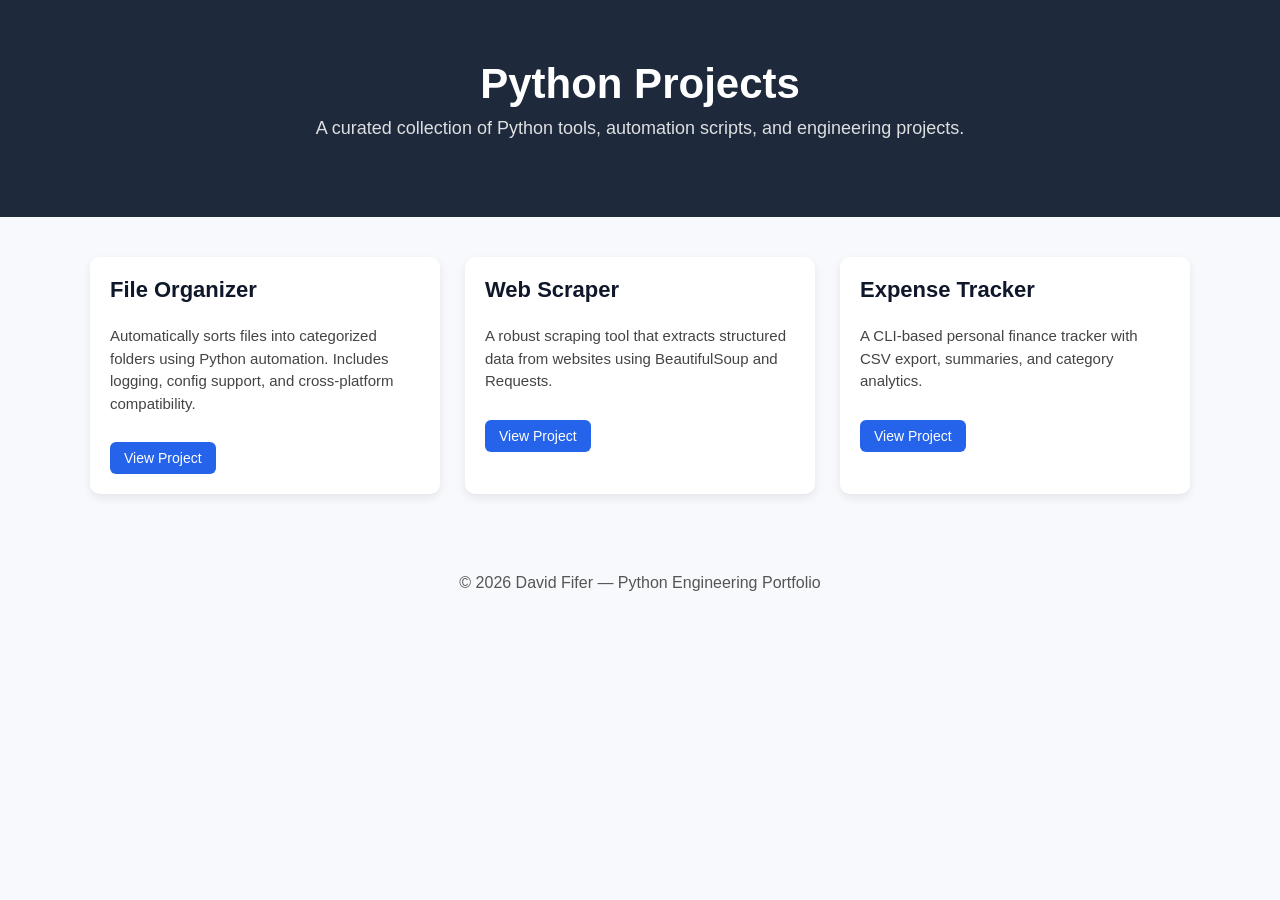
==== projects/python/index.html @ f4e46645 "Add initial HTML structure for Python projects page" ====
<!DOCTYPE html>
<html lang="en">
<head>
    <meta charset="UTF-8" />
    <meta name="viewport" content="width=device-width, initial-scale=1.0" />
    <title>Python Projects | David Fifer</title>

    <style>
        body {
            margin: 0;
            font-family: Arial, Helvetica, sans-serif;
            background: #f7f9fc;
            color: #222;
        }

        header {
            text-align: center;
            padding: 60px 20px;
            background: #1e293b;
            color: white;
        }

        header h1 {
            margin: 0;
            font-size: 42px;
        }

        header p {
            margin-top: 10px;
            font-size: 18px;
            opacity: 0.85;
        }

        .projects-container {
            max-width: 1100px;
            margin: 40px auto;
            padding: 0 20px;
            display: grid;
            grid-template-columns: repeat(auto-fit, minmax(280px, 1fr));
            gap: 25px;
        }

        .project-card {
            background: white;
            border-radius: 10px;
            padding: 20px;
            box-shadow: 0 4px 10px rgba(0,0,0,0.08);
            transition: transform 0.2s ease;
        }

        .project-card:hover {
            transform: translateY(-5px);
        }

        .project-card h3 {
            margin-top: 0;
            font-size: 22px;
            color: #0f172a;
        }

        .project-card p {
            font-size: 15px;
            line-height: 1.5;
            color: #444;
        }

        .project-card a {
            display: inline-block;
            margin-top: 12px;
            padding: 8px 14px;
            background: #2563eb;
            color: white;
            text-decoration: none;
            border-radius: 6px;
            font-size: 14px;
        }

        footer {
            text-align: center;
            padding: 40px 0;
            margin-top: 40px;
            color: #555;
        }
    </style>
</head>

<body>

<header>
    <h1>Python Projects</h1>
    <p>A curated collection of Python tools, automation scripts, and engineering projects.</p>
</header>

<section class="projects-container">

    <!-- Example Project Card -->
    <div class="project-card">
        <h3>File Organizer</h3>
        <p>Automatically sorts files into categorized folders using Python automation. Includes logging, config support, and cross‑platform compatibility.</p>
        <a href="file-organizer/index.html">View Project</a>
    </div>

    <div class="project-card">
        <h3>Web Scraper</h3>
        <p>A robust scraping tool that extracts structured data from websites using BeautifulSoup and Requests.</p>
        <a href="web-scraper/index.html">View Project</a>
    </div>

    <div class="project-card">
        <h3>Expense Tracker</h3>
        <p>A CLI‑based personal finance tracker with CSV export, summaries, and category analytics.</p>
        <a href="expense-tracker/index.html">View Project</a>
    </div>

    <!-- Add more project cards as needed -->

</section>

<footer>
    © 2026 David Fifer — Python Engineering Portfolio
</footer>

</body>
</html>
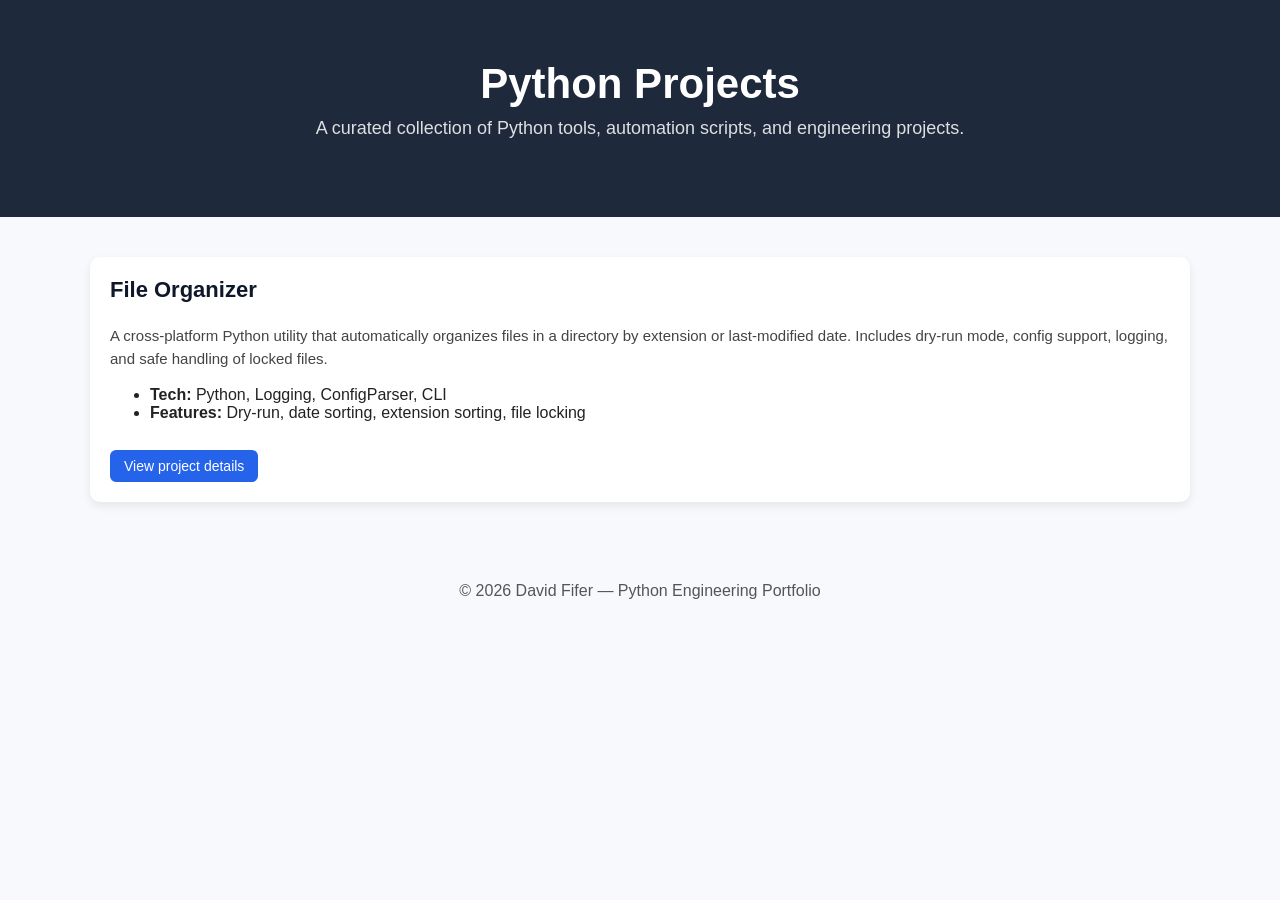
==== commit d5379a2d: "Revise 'File Organizer' project card description Updated the project card for 'File Organizer' with " ====
--- a/projects/python/index.html
+++ b/projects/python/index.html
@@ -93,23 +93,21 @@
 
 <section class="projects-container">
 
-    <!-- Example Project Card -->
     <div class="project-card">
-        <h3>File Organizer</h3>
-        <p>Automatically sorts files into categorized folders using Python automation. Includes logging, config support, and cross‑platform compatibility.</p>
-        <a href="file-organizer/index.html">View Project</a>
-    </div>
-
-    <div class="project-card">
-        <h3>Web Scraper</h3>
-        <p>A robust scraping tool that extracts structured data from websites using BeautifulSoup and Requests.</p>
-        <a href="web-scraper/index.html">View Project</a>
-    </div>
-
-    <div class="project-card">
-        <h3>Expense Tracker</h3>
-        <p>A CLI‑based personal finance tracker with CSV export, summaries, and category analytics.</p>
-        <a href="expense-tracker/index.html">View Project</a>
+      <h3>File Organizer</h3>
+      <p>
+        A cross‑platform Python utility that automatically organizes files in a directory
+        by extension or last‑modified date. Includes dry‑run mode, config support, logging,
+        and safe handling of locked files.
+      </p>
+      <ul>
+        <li><strong>Tech:</strong> Python, Logging, ConfigParser, CLI</li>
+        <li><strong>Features:</strong> Dry‑run, date sorting, extension sorting, file locking</li>
+      </ul>
+    
+      <a href="projects/file-organizer.html" class="btn">
+        View project details
+      </a>
     </div>
 
     <!-- Add more project cards as needed -->
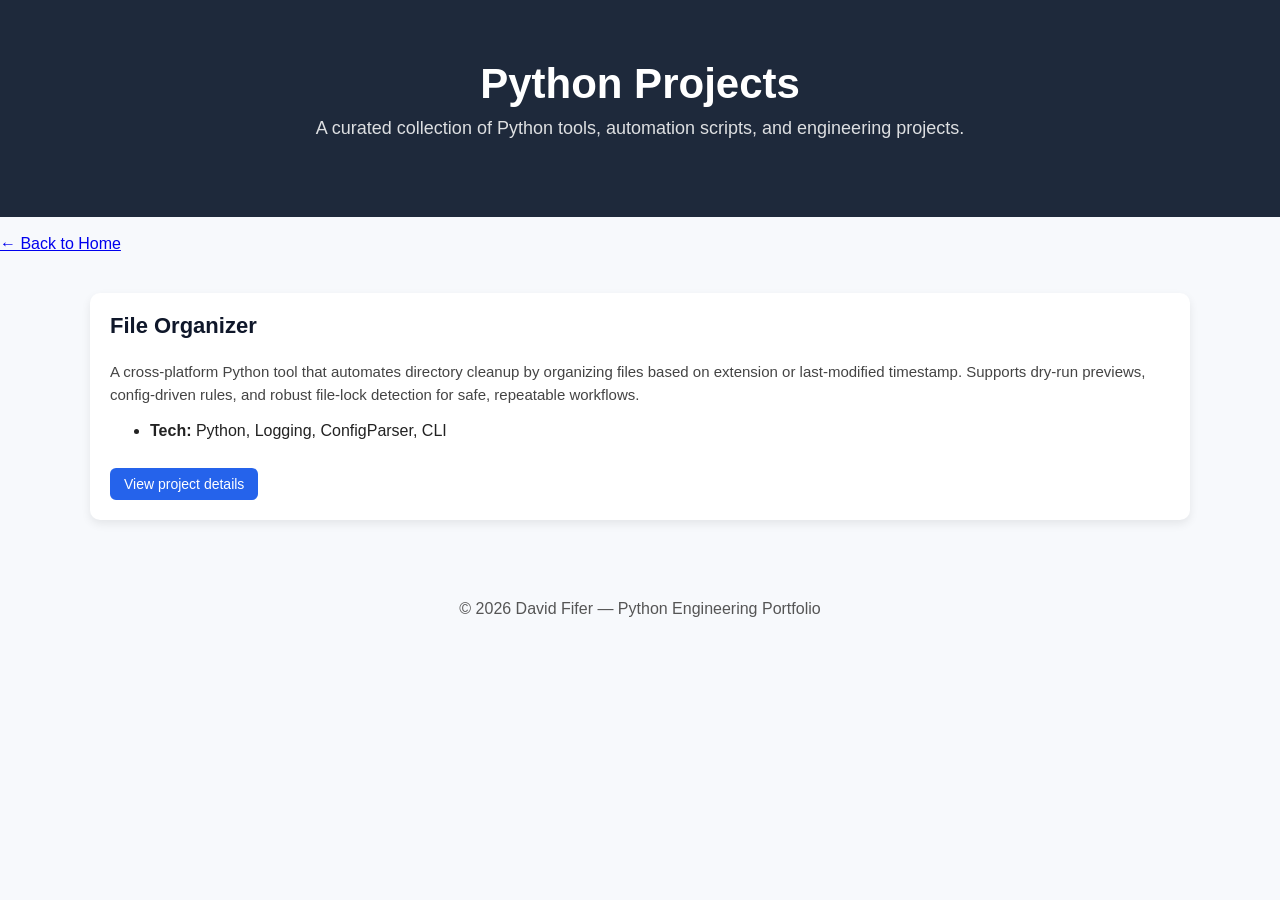
==== commit 884f51e4: "Rename projects/python/file_organizer/index.html to projects/python/index.html Moved file up to the " ====
--- a/projects/python/index.html
+++ b/projects/python/index.html
@@ -91,21 +91,23 @@
     <p>A curated collection of Python tools, automation scripts, and engineering projects.</p>
 </header>
 
+<br><a href="../../../index.html">← Back to Home</a>
+
 <section class="projects-container">
 
     <div class="project-card">
       <h3>File Organizer</h3>
       <p>
-        A cross‑platform Python utility that automatically organizes files in a directory
-        by extension or last‑modified date. Includes dry‑run mode, config support, logging,
-        and safe handling of locked files.
+        A cross‑platform Python tool that automates directory cleanup by
+        organizing files based on extension or last‑modified timestamp.
+        Supports dry‑run previews, config‑driven rules, and robust
+        file‑lock detection for safe, repeatable workflows.
       </p>
       <ul>
         <li><strong>Tech:</strong> Python, Logging, ConfigParser, CLI</li>
-        <li><strong>Features:</strong> Dry‑run, date sorting, extension sorting, file locking</li>
       </ul>
     
-      <a href="projects/file-organizer.html" class="btn">
+      <a href="file-organizer.html" class="btn">
         View project details
       </a>
     </div>
